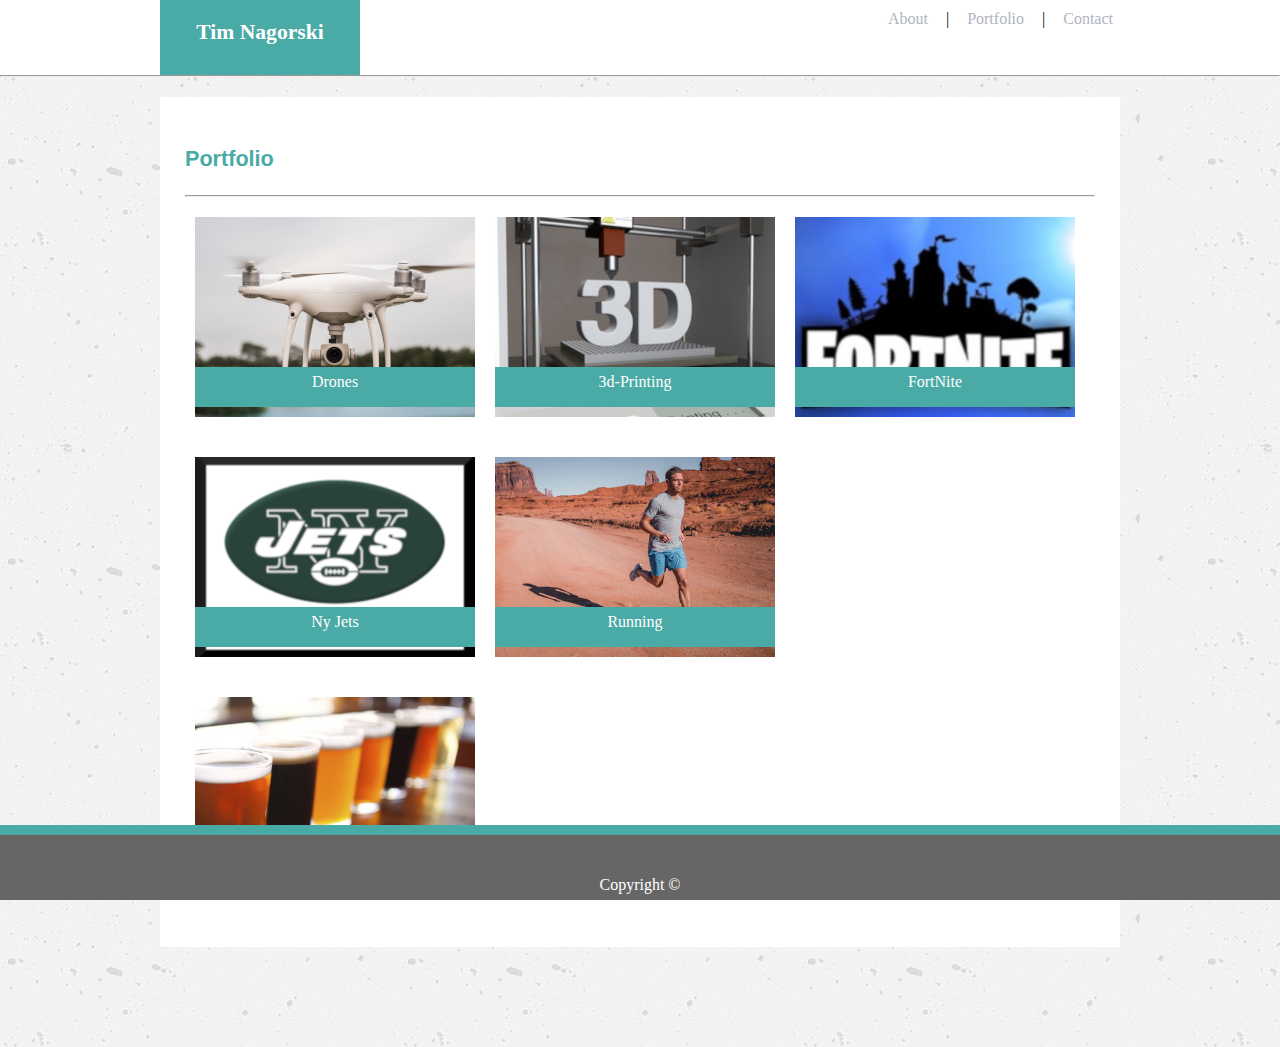
==== portfolio.html @ 7688ac49 "test" ====
<!DOCTYPE html>
<html>
<head>
    <meta charset="utf-8" />
    <meta http-equiv="X-UA-Compatible" content="IE=edge">
    <title>Portfolio</title>
    <link rel="stylesheet" type="text/css" href="assets/css/style.css" />
    <script>
    

    </script>
</head>
<body>
<!--Top toolbar section-->    
   <div id="topbar">
        <div id="topcontainer">
         
              <h3 id="topname">Tim Nagorski</h3>
          
          
            <ul id="links">
                <li><a href="index.html">About</a></li>
                <li>|</li>
                <li><a href="portfolio.html">Portfolio</a></li>
                <li>|</li>
                <li><a href="contact.html">Contact</a></li>
            </ul>
          
        </div>

    </div>

    <hr>

    <!--Portfolio Section-->
    <div class="mbody" id="portbody">
         <h3>Portfolio</h3>
         <hr>
         <div>
             <a href="#" id="dronlink" class="hr">
                 <p class="innerdesc">Drones</p>
             </a>
             
             <a href="#" id="threed" class="hr">
                    <p class="innerdesc">3d-Printing</p>
             </a>

            <a href="#" id="fort" class="hr">
                    <p class="innerdesc">FortNite</p>
            </a>
            <a href="#" id="jets" class="hr">
                <p class="innerdesc">Ny Jets</p>
            </a>
            <a href="#" id="run" class="hr">
                <p class="innerdesc">Running</p>
            </a>
            <a href="#" id="cbeer" class="hr">
                <p class="innerdesc">Craft Beer</p>
            </a>
         </div>




      
    </div>



    
<!--Footer-->
<div id="foot1">
        <p style="padding-top:25px">Copyright &#169</p>
      </div>
      <div id="foot2">
  
      </div>
      
      
  </body>
  </html>
---- assets/css/style.css ----
#topbar {
    width: 100%;
    height: 75px;
    background-color: #ffffff;
   
}

#topcontainer {
    width: 960px;
    height: 75px;
    margin: 0 auto;
    background-color: #ffffff;
}

#topname {

    height: 35px;
    width: 200px;
    background-color: #4aaaa5;
    float: left;
    text-align: center;
    margin: 0 auto;
    padding: 20px 0 20px 0;
    font-family: 'Georgia', Times, Times New Roman, serif;
    color:#ffffff;

}

li {
    display: inline;
    margin: 0px 3px;
    padding: 4px;
    
}


#links {
       float: right;
       height: 25px;
       width: 300px;
       margin: 0;
       padding: 25 0 25 0;
       text-align: right;
}
ul {
    
    padding-top: 10px;
    
}

body {
    margin: 0;
    padding: 0;
    background-image: url("../../assets/images/conc.png")
     
}

a {
    color: #B1B4C1;
    text-decoration: none;
}

hr {
    margin: 0;
    padding: 0;
    color: #cccccc;
}

.mbody {
    width: 910px;
    background-color: #ffffff;
    margin: 20px auto 100px auto;
    padding: 25px;
    font-family: 'Arial', 'Helvetica Neue', Arial, Helvetica, sans-serif;
    line-height: 30px;
    color:gray;
}


h3 {
    color: #4aaaa5;
    font-size: 135%;
}

img {
    padding: 20px 20px 20px 0;
}

#floatp {
    float: left;
}

#subb {
    margin: 10px 0 0 0;
    padding: 5px 10px 5px 10px;
    background-color: #4aaaa5;
    color: #ffffff;
}

#foot1 {
    width: 100%;
    position: fixed;
    bottom: 0px;
    background-color: #666666;
    height: 65px;
    z-index: 2;
    color:#ffffff;
    text-align: center;

}

#foot2 {
    width: 100%;
    position: fixed;
    bottom: 0px;
    background-color: #4aaaa5;
    height: 75px;
    z-index: 1;
}

#dronlink {
    background-image: url("../../assets/images/phan.jpg");
    background-repeat: no-repeat;
    height: 200px;
    width: 280px;
    float: left;
    margin: 20px 10px;
}

.innerdesc {
    position: relative;
    background-color: #4aaaa5;
    color: white;
    font-family: 'Georgia', Times, Times New Roman, serif;
    margin: 0;
    padding: 0;
    height: 40px;
    width: 280px;
    text-align: center;
    top: 150px;
}

#threed {
    background-image: url("../../assets/images/3d-printing.jpg");
    background-repeat: no-repeat;
    height: 200px;
    width: 280px;
    float: left;
    margin: 20px 10px;
}

#fort {
    background-image: url("../../assets/images/fortnight.jpg");
    background-repeat: no-repeat;
    height: 200px;
    width: 280px;
    float: left;
    margin: 20px 10px;
}



#jets {
    background-image: url("../../assets/images/jets.png");
    background-repeat: no-repeat;
    height: 200px;
    width: 280px;
    float: left;
    margin: 20px 10px;
}

#run {
    background-image: url("../../assets/images/running.jpg");
    background-repeat: no-repeat;
    height: 200px;
    width: 280px;
    float: left;
    margin: 20px 10px;
}

#cbeer {
    background-image: url("../../assets/images/craftbeer.jpg");
    background-repeat: no-repeat;
    height: 200px;
    width: 280px;
    float: left;
    clear: both;
    margin: 20px 10px;
}

#portbody {
    height: 800px;
}

.hr:hover {
    -ms-transform: rotate(-10deg);
    -webkit-transform: rotate(-10deg);
    -moz-transform: rotate(-10deg);
    -o-transform: rotate(-10deg);
    transform: rotate(-10deg);
}

a:hover {
    color: #4aaaa5;
    font-style: italic;
}
@media only screen and (max-width: 980px) {
    .mbody {
        width: 550px;
        float: left;
        margin: 40px 0 0 50px;
        height: 800px;
    }

    #topbar {
        width: 100%;
        height: 75px;
        background-color: #ffffff;
    }

    #topcontainer {
        width: 100%;
        height: 75px;
        margin: 0 auto;
        background-color:  #ffffff;
    }
    
    #topname {
    
        height: 35px;
        width: 200px;
        background-color: #4aaaa5;
        float: left;
        text-align: center;
        margin: 0 auto 0 15px;
        padding: 20px 0 20px 0;
        font-family: 'Georgia', Times, Times New Roman, serif;
        color:#ffffff;
    
    }

    #floatp {
        float: left;
    }

    #topbar {
        width: 100%;
        height: 75px;
        background-color: #ffffff;
    }

    #links {
        float: right;
        height: 25px;
        width: 300px;
        margin: 15px auto 0 auto;
        padding: 25 0 25 0;
        text-align: center;
        background-color:#ffffff;
    }

    #portbody {
        width: 600px;
        height: 1100px;
        
    }

}

@media only screen and (max-width: 768px) {
    .mbody {
        width: 500px;
        float: none;
        margin: 20px auto 20px auto;
    }



    body {
        margin-bottom: 150px;
    }

    #topbar {
        width: 100%;
        height: 75px;
        background-color: #ffffff;
    }

    #topcontainer {
        width: 100%;
        height: 75px;
        margin: 0 auto;
        background-color:  #ffffff;
    }
    
    #topname {
    
        height: 35px;
        width: 200px;
        background-color: #4aaaa5;
        float: left;
        text-align: center;
        margin: 0 auto 0 15px;
        padding: 20px 0 20px 0;
        font-family: 'Georgia', Times, Times New Roman, serif;
        color:#ffffff;
    
    }

    #floatp {
        float: left;
    }

    #topbar {
        width: 100%;
        height: 75px;
        background-color: #ffffff;
    }

    #links {
        float: right;
        height: 25px;
        width: 300px;
        margin: 15px auto 0 auto;
        padding: 25 0 25 0;
        text-align: center;
        background-color:#ffffff;
    }

    #portbody {
        width: 600px;
        height: 1000px;
        
    }

}

@media only screen and (max-width: 640px) {
    .mbody {
        width: 350px;
        height: 1300px;
        float: none;
        margin: 20px auto 20px auto;
        
    }

    body {
        margin-bottom: 150px;
    }

    #floatp {
        float: none;
    }

    #topcontainer {
        width: 100%;
        height: 130px;
        margin: 0 auto;
        background-color: #ffffff;
        text-align: 0 auto;
        
       
    }
    #topname {

        height: 35px;
        width: 100%;
        background-color: #4aaaa5;
        float: left;
        text-align: center;
        margin: 0 auto;
        padding: 20px 0 20px 0;
        font-family: 'Georgia', Times, Times New Roman, serif;
        color:#ffffff;

     }

    img {
        margin: 20px 0 0 55px;
        height: 242px;
        width: 222px;
     }

    #topbar {
        width: 100%;
        height: 130px;
        background-color: #ffffff;
    }

    #links {
        float: right;
        height: 25px;
        width: 100%;
        margin: 0 auto;
        padding: 25 0 25 0;
        text-align: center;
        background-color:#ffffff;
    }

    #portbody {
        width: 300px;
        height: 1500px;
        
    }

}
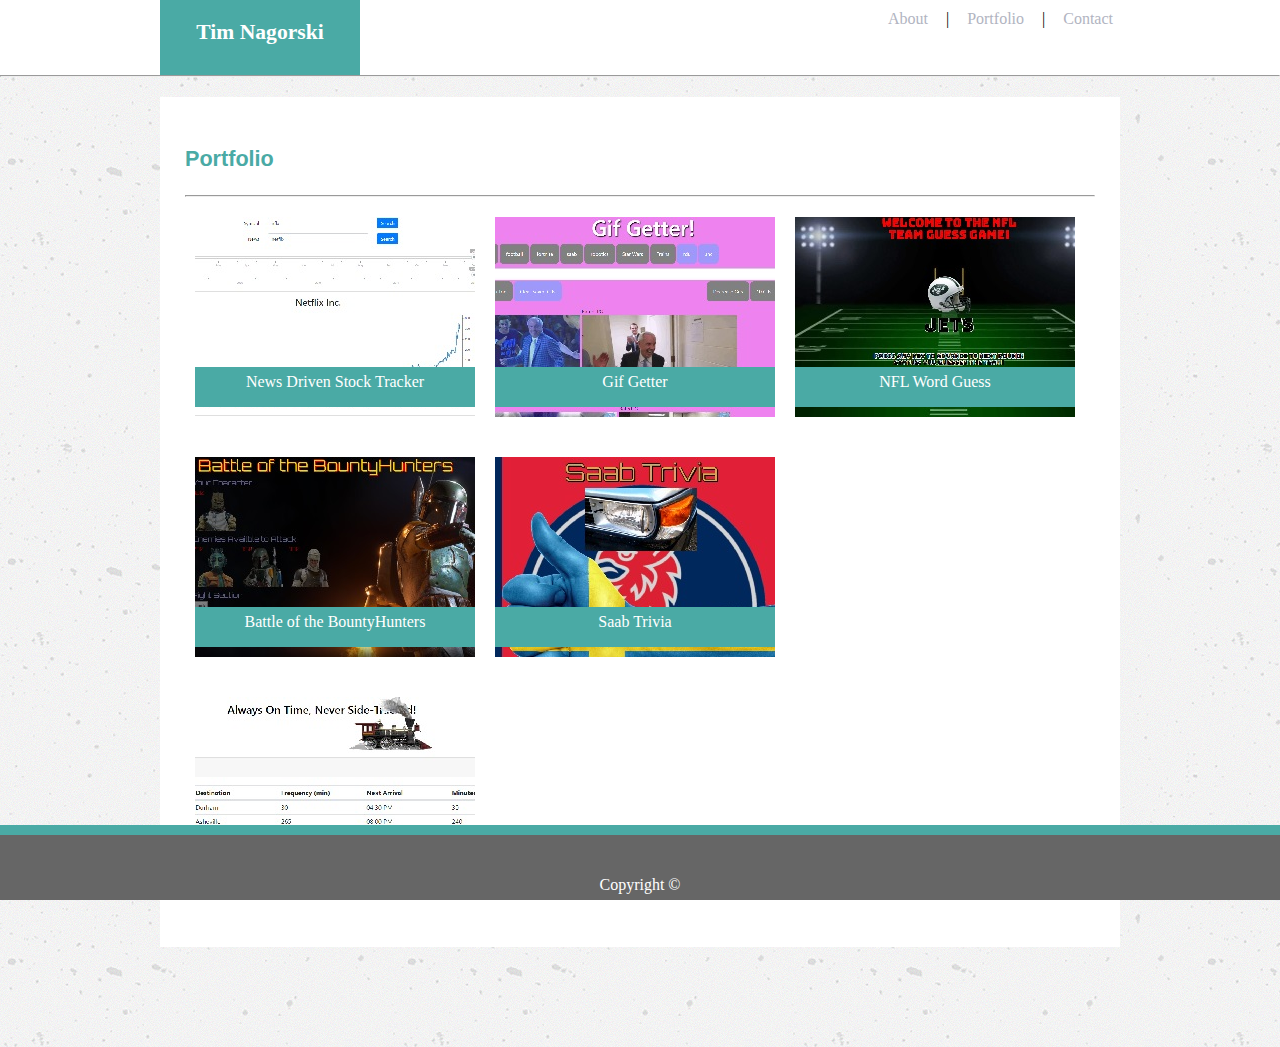
==== commit 924b7180: "updated portfolio" ====
--- a/portfolio.html
+++ b/portfolio.html
@@ -37,25 +37,25 @@
          <h3>Portfolio</h3>
          <hr>
          <div>
-             <a href="#" id="dronlink" class="hr">
-                 <p class="innerdesc">Drones</p>
+             <a href="https://betonit007.github.io/Project1Final/index.html" id="project1" class="hr">
+                 <p class="innerdesc">News Driven Stock Tracker</p>
              </a>
              
-             <a href="#" id="threed" class="hr">
-                    <p class="innerdesc">3d-Printing</p>
+             <a href="https://betonit007.github.io/GifTastic/index.html" id="gif" class="hr">
+                    <p class="innerdesc">Gif Getter</p>
              </a>
 
-            <a href="#" id="fort" class="hr">
-                    <p class="innerdesc">FortNite</p>
+            <a href="https://betonit007.github.io/WordGuess/index.html" id="guess" class="hr">
+                    <p class="innerdesc">NFL Word Guess</p>
             </a>
-            <a href="#" id="jets" class="hr">
-                <p class="innerdesc">Ny Jets</p>
+            <a href="https://betonit007.github.io/StarWars/index.html" id="bounty" class="hr">
+                <p class="innerdesc">Battle of the BountyHunters</p>
             </a>
-            <a href="#" id="run" class="hr">
-                <p class="innerdesc">Running</p>
+            <a href="https://betonit007.github.io/TriviaGame/index.html" id="saab" class="hr">
+                <p class="innerdesc">Saab Trivia</p>
             </a>
-            <a href="#" id="cbeer" class="hr">
-                <p class="innerdesc">Craft Beer</p>
+            <a href="https://betonit007.github.io/TrainTime/index.html" id="train" class="hr">
+                <p class="innerdesc">Train Time</p>
             </a>
          </div>
 
--- a/assets/css/style.css
+++ b/assets/css/style.css
@@ -118,8 +118,8 @@
     z-index: 1;
 }
 
-#dronlink {
-    background-image: url("../../assets/images/phan.jpg");
+#project1 {
+    background-image: url("../../assets/images/project1.jpg");
     background-repeat: no-repeat;
     height: 200px;
     width: 280px;
@@ -140,46 +140,46 @@
     top: 150px;
 }
 
-#threed {
-    background-image: url("../../assets/images/3d-printing.jpg");
-    background-repeat: no-repeat;
-    height: 200px;
-    width: 280px;
-    float: left;
-    margin: 20px 10px;
-}
-
-#fort {
-    background-image: url("../../assets/images/fortnight.jpg");
-    background-repeat: no-repeat;
-    height: 200px;
-    width: 280px;
-    float: left;
-    margin: 20px 10px;
-}
-
-
-
-#jets {
-    background-image: url("../../assets/images/jets.png");
-    background-repeat: no-repeat;
-    height: 200px;
-    width: 280px;
-    float: left;
-    margin: 20px 10px;
-}
-
-#run {
-    background-image: url("../../assets/images/running.jpg");
-    background-repeat: no-repeat;
-    height: 200px;
-    width: 280px;
-    float: left;
-    margin: 20px 10px;
-}
-
-#cbeer {
-    background-image: url("../../assets/images/craftbeer.jpg");
+#gif {
+    background-image: url("../../assets/images/gifgetter.jpg");
+    background-repeat: no-repeat;
+    height: 200px;
+    width: 280px;
+    float: left;
+    margin: 20px 10px;
+}
+
+#guess {
+    background-image: url("../../assets/images/Guess.jpg");
+    background-repeat: no-repeat;
+    height: 200px;
+    width: 280px;
+    float: left;
+    margin: 20px 10px;
+}
+
+
+
+#bounty {
+    background-image: url("../../assets/images/bounty.jpg");
+    background-repeat: no-repeat;
+    height: 200px;
+    width: 280px;
+    float: left;
+    margin: 20px 10px;
+}
+
+#saab {
+    background-image: url("../../assets/images/trivia.jpg");
+    background-repeat: no-repeat;
+    height: 200px;
+    width: 280px;
+    float: left;
+    margin: 20px 10px;
+}
+
+#train {
+    background-image: url("../../assets/images/Train.jpg");
     background-repeat: no-repeat;
     height: 200px;
     width: 280px;
